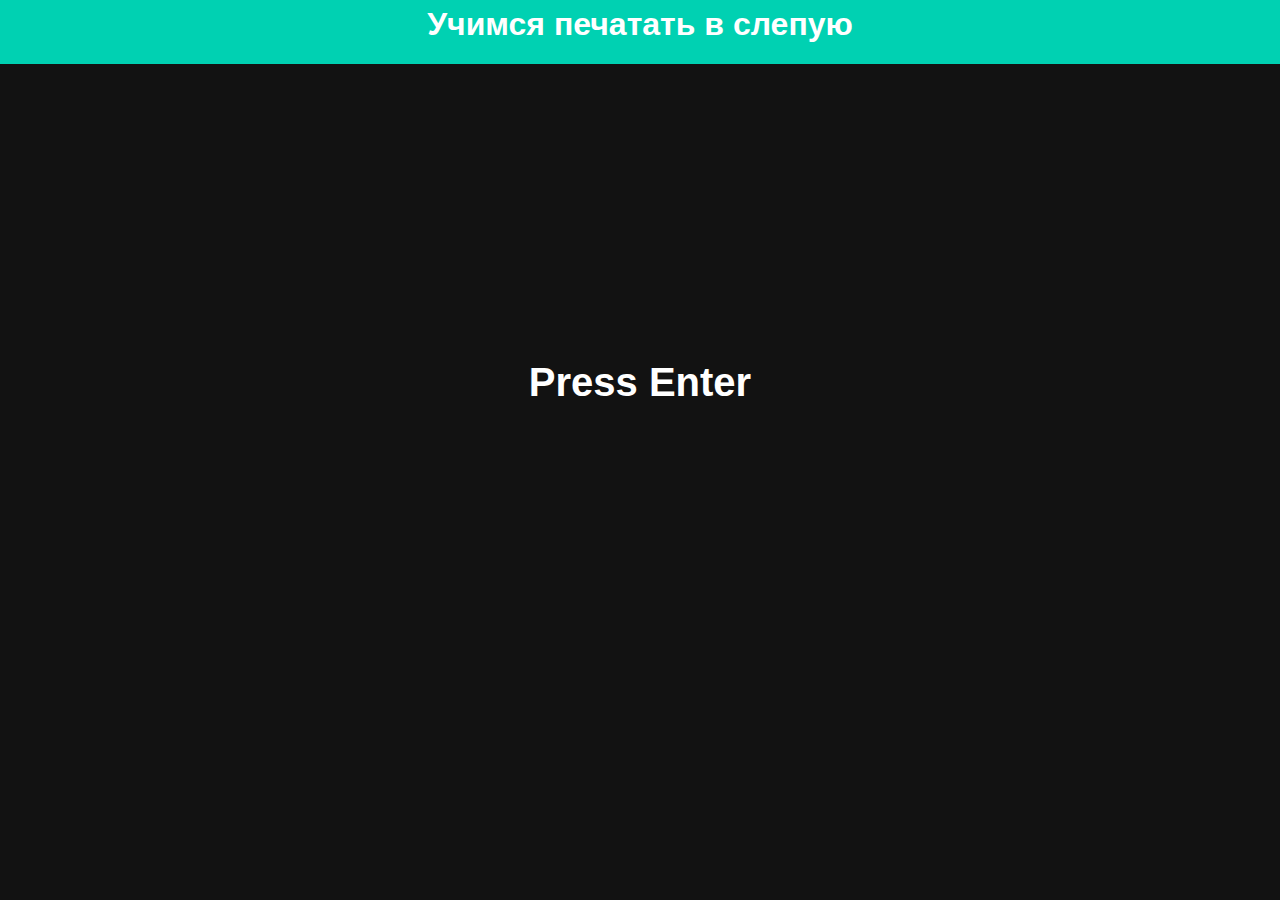
==== index.html @ fc583171 "comment" ====
<!DOCTYPE html>
<html lang="ru">

<head>
    <meta charset="UTF-8">
    <title>Тренажер печати</title>

    <link href="keyboard.png">
    <script src="js/code.js" defer></script>
    <link rel="stylesheet" href="css/bulma.css">
    <link rel="stylesheet" href="css/style.css">

</head>
<div class="modal">

    <div class="modal-content has-background-white">
        <h3 class="is-size-4"> Результат </h3>
        <table class="table">
            <thead>
                <tr>
                    <th> Дата</th>
                    <th> Ошибки </th>
                </tr>
            </thead>
            <tbody>
                <tr class="target_error">
                </tr>
            </tbody>
        </table>
        <div>
            <!-- результаты игры(модалка) -->
        </div>
        <button class="modal-close is-large" aria-label="close"></button>
    </div>
</div>

<body class="has-background-black-bis">

    <section class="hero is-primary is-large">
        <div class="hero-head container">
            <h1 class="label is-size-3 has-text-white promo"> Учимся печатать в слепую</h1>

            <div class="error-panel is-hidden">
                <h3 class="label is-size-4 has-text-link has-text-centered">Ошибки</h3>
                <progress id="prog" class="progress is-danger" value="0" max="10"> </progress>

            </div>

        </div>

        <div class="hero-body has-background-black-bis main-board">
            <div id="columns">
                <h3 class="label is-size-2 has-text-white  has-text-centered begin anim-elem ">Press Enter</h3>
                <div class="buttons columns is-half is-centered "></div>
                <!--это кнопки с буквами-->

                <!-- здесь будет основная отрисовка -->

            </div>

        </div>

        </div>
    </section>
    
</body>

</html>
---- css/style.css ----
body{
    height: 100vh !important;
}.modal-content {
    padding: 10px;
    border-radius: 10px !important;
}
.anim-elem{
    animation-name: moving;
    animation-iteration-count: infinite;
    animation-timing-function: linear;
    animation-duration: 3s;
    animation-direction: alternate-reverse;
}

@keyframes moving{
    from{ transform: translateX(-60px), translateY(-60px)}
    to{ transform: translateX(60px)}
}
.modal {
    position: fixed;
    top: 50%;
    left: 50%;
    transform: translate(-50%, -50%);
  }
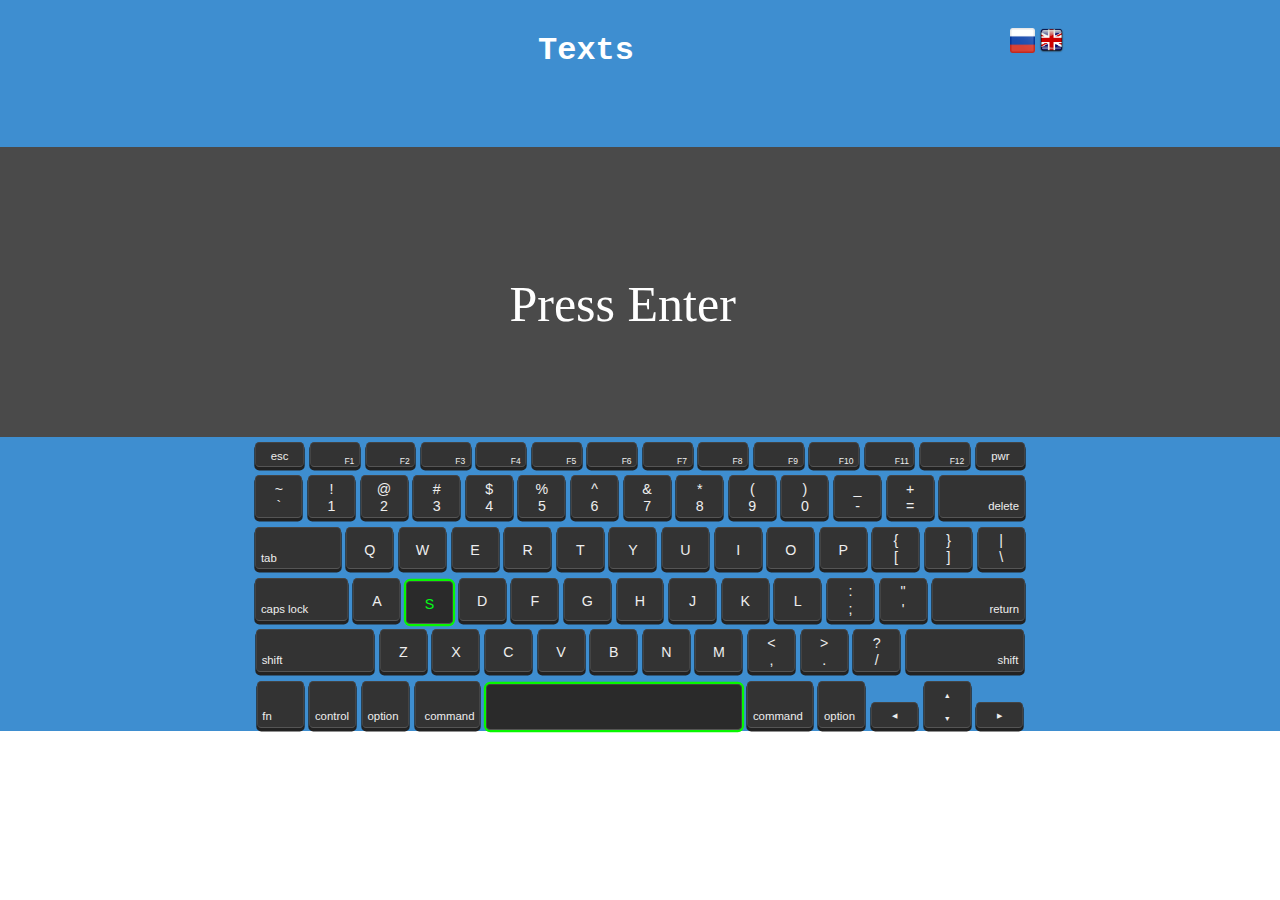
==== commit d44c385b: "final ver" ====
--- a/index.html
+++ b/index.html
@@ -3,23 +3,26 @@
 
 <head>
     <meta charset="UTF-8">
-    <title>Тренажер печати</title>
-
-    <link href="keyboard.png">
+    <meta http-equiv="X-UA-Compatible" content="IE=Edge,chrome=1">
+    <title data-langkey="tab">Тренажер печати</title>
+    <link rel="shortcut icon" href="keyboard.png" type="image/png">
     <script src="js/code.js" defer></script>
     <link rel="stylesheet" href="css/bulma.css">
     <link rel="stylesheet" href="css/style.css">
-
+    <link rel="stylesheet" href="css/javascript.localization.css" type="text/css" />
 </head>
+
 <div class="modal">
-
+   
+    
     <div class="modal-content has-background-white">
-        <h3 class="is-size-4"> Результат </h3>
+
+        <h3 class="is-size-4" data-langkey="Results">Results</h3>
         <table class="table">
             <thead>
                 <tr>
-                    <th> Дата</th>
-                    <th> Ошибки </th>
+                    <th data-langkey="Dates"> Date</th>
+                    <th data-langkey="Error"> Errors</th>
                 </tr>
             </thead>
             <tbody>
@@ -29,40 +32,268 @@
         </table>
         <div>
             <!-- результаты игры(модалка) -->
+            <!-- <div class="overlay" id="overlay"></div> -->
         </div>
         <button class="modal-close is-large" aria-label="close"></button>
+
     </div>
+
 </div>
 
+
 <body class="has-background-black-bis">
 
-    <section class="hero is-primary is-large">
+    <section class="hero is-info is-large">
+
         <div class="hero-head container">
-            <h1 class="label is-size-3 has-text-white promo"> Учимся печатать в слепую</h1>
-
+            <h1 class="label is-size-3 has-text-white promo" data-langkey="head"> Texts Printing Simulator</h1>
+            <div class="lng" id='languages'>
+                <img id="btn-ru" onclick="afterr()" src='images/RUS_icon.png' class='language' data-lang='russian' alt='Russia Flag'
+                    width="25px" />
+                <img id="btn-en" onclick="before()" src="images/ENG_icon.png" class='language' data-lang='english' alt='GB Flag'
+                    width="25px" />
+            </div>
             <div class="error-panel is-hidden">
-                <h3 class="label is-size-4 has-text-link has-text-centered">Ошибки</h3>
+                <!-- панель скрыта до нажатия Ввод -->
+
+                <h3 class="label is-size-4 has-text-white has-text-centered" data-langkey="Errors">Errors</h3>
                 <progress id="prog" class="progress is-danger" value="0" max="10"> </progress>
-
-            </div>
-
-        </div>
-
-        <div class="hero-body has-background-black-bis main-board">
+                <!-- бегунок ошибок -->
+
+            </div>
+
+        </div>
+
+        <div class="hero-body has-background-grey-dark main-board">
             <div id="columns">
-                <h3 class="label is-size-2 has-text-white  has-text-centered begin anim-elem ">Press Enter</h3>
-                <div class="buttons columns is-half is-centered "></div>
-                <!--это кнопки с буквами-->
-
+                <h3 class="text-typing begin" data-langkey="start">Press Enter</h3>
+                <div class="buttons columns is-centered "></div>
+                <!--кнопки с буквами-->
                 <!-- здесь будет основная отрисовка -->
-
-            </div>
-
-        </div>
-
-        </div>
+            </div>
+
+        </div>
+        <div class="keyboard">
+            <div class="keyboard__row keyboard__row--h1">
+                <div data-key="27" class="key--word">
+                    <span>esc</span>
+                </div>
+                <div data-key="112" class="key--fn">
+                    <span>F1</span>
+                </div>
+                <div data-key="113" class="key--fn">
+                    <span>F2</span>
+                </div>
+                <div data-key="114" class="key--fn">
+                    <span>F3</span>
+                </div>
+                <div data-key="115" class="key--fn">
+                    <span>F4</span>
+                </div>
+                <div data-key="116" class="key--fn">
+                    <span>F5</span>
+                </div>
+                <div data-key="117" class="key--fn">
+                    <span>F6</span>
+                </div>
+                <div data-key="118" class="key--fn">
+                    <span>F7</span>
+                </div>
+                <div data-key="119" class="key--fn">
+                    <span>F8</span>
+                </div>
+                <div data-key="120" class="key--fn">
+                    <span>F9</span>
+                </div>
+                <div data-key="121" class="key--fn">
+                    <span>F10</span>
+                </div>
+                <div data-key="122" class="key--fn">
+                    <span>F11</span>
+                </div>
+                <div data-key="123" class="key--fn">
+                    <span>F12</span>
+                </div>
+                <div data-key="n/a" class="key--word">
+                    <span>pwr</span>
+                </div>
+            </div>
+            <div class="keyboard__row">
+                <div class="key--double" data-key="192">
+                    <div>~</div>
+                    <div>`</div>
+                </div>
+                <div class="key--double" data-key="49">
+                    <div>!</div>
+                    <div>1</div>
+                </div>
+                <div class="key--double" data-key="50">
+                    <div>@</div>
+                    <div>2</div>
+                </div>
+                <div class="key--double" data-key="51">
+                    <div>#</div>
+                    <div>3</div>
+                </div>
+                <div class="key--double" data-key="52">
+                    <div>$</div>
+                    <div>4</div>
+                </div>
+                <div class="key--double" data-key="53">
+                    <div>%</div>
+                    <div>5</div>
+                </div>
+                <div class="key--double" data-key="54">
+                    <div>^</div>
+                    <div>6</div>
+                </div>
+                <div class="key--double" data-key="55">
+                    <div>&</div>
+                    <div>7</div>
+                </div>
+                <div class="key--double" data-key="56">
+                    <div>*</div>
+                    <div>8</div>
+                </div>
+                <div class="key--double" data-key="57">
+                    <div>(</div>
+                    <div>9</div>
+                </div>
+                <div class="key--double" data-key="48">
+                    <div>)</div>
+                    <div>0</div>
+                </div>
+                <div class="key--double" data-key="189">
+                    <div>_</div>
+                    <div>-</div>
+                </div>
+                <div class="key--double" data-key="187">
+                    <div>+</div>
+                    <div>=</div>
+                </div>
+                <div class="key--bottom-right key--word key--w4" data-key="8">
+                    <span>delete</span>
+                </div>
+            </div>
+            <div class="keyboard__row">
+                <div class="key--bottom-left key--word key--w4" data-key="9">
+                    <span>tab</span>
+                </div>
+                <div class="key--letter" data-char="Q" data-langkey="Q">Q</div>
+                <div class="key--letter" data-char="W" data-langkey="W">W</div>
+                <div class="key--letter" data-char="E" data-langkey="E">E</div>
+                <div class="key--letter" data-char="R" data-langkey="R">R</div>
+                <div class="key--letter" data-char="T" data-langkey="T">T</div>
+                <div class="key--letter" data-char="Y" data-langkey="Y">Y</div>
+                <div class="key--letter" data-char="U" data-langkey="U">U</div>
+                <div class="key--letter" data-char="I" data-langkey="I">I</div>
+                <div class="key--letter" data-char="O" data-langkey="O">O</div>
+                <div class="key--letter" data-char="P" data-langkey="P">P</div>
+                <div class="key--double" data-key="219" data-char="{[" data-langkey="[">
+                    <div>{</div>
+                    <div>[</div>
+                </div>
+                <div class="key--double" data-key="221" data-char="}]" data-langkey="]">
+                    <div>}</div>
+                    <div>]</div>
+                </div>
+                <div class="key--double" data-key="220" data-char="|\">
+                    <div>|</div>
+                    <div>\</div>
+                </div>
+            </div>
+            <div class="keyboard__row">
+                <div class="key--bottom-left key--word key--w5" data-key="20">
+                    <span>caps lock</span>
+                </div>
+                <div class="key--letter" data-char="A" data-langkey="A">A</div>
+                <div class="key--letter" data-char="S" data-langkey="S">S</div>
+                <div class="key--letter" data-char="D" data-langkey="D">D</div>
+                <div class="key--letter" data-char="F" data-langkey="F">F</div>
+                <div class="key--letter" data-char="G" data-langkey="G">G</div>
+                <div class="key--letter" data-char="H" data-langkey="H">H</div>
+                <div class="key--letter" data-char="J" data-langkey="J">J</div>
+                <div class="key--letter" data-char="K" data-langkey="K">K</div>
+                <div class="key--letter" data-char="L" data-langkey="L">L</div>
+                <div class="key--double" data-key="186" data-langkey=";">
+                    <div>:</div>
+                    <div>;</div>
+                </div>
+                <div class="key--double" data-key="222" data-langkey="'">
+                    <div>"</div>
+                    <div>'</div>
+                </div>
+                <div class="key--bottom-right key--word key--w5" data-key="13">
+                    <span>return</span>
+                </div>
+            </div>
+            <div class="keyboard__row">
+                <div class="key--bottom-left key--word key--w6" data-key="16">
+                    <span>shift</span>
+                </div>
+                <div class="key--letter" data-char="Z" data-langkey="Z">Z</div>
+                <div class="key--letter" data-char="X" data-langkey="X">X</div>
+                <div class="key--letter" data-char="C" data-langkey="C">C</div>
+                <div class="key--letter" data-char="V" data-langkey="V">V</div>
+                <div class="key--letter" data-char="B" data-langkey="B">B</div>
+                <div class="key--letter" data-char="N" data-langkey="N">N</div>
+                <div class="key--letter" data-char="M" data-langkey="M">M</div>
+                <div class="key--double" data-key="188" data-langkey=",">
+                    <div>&lt;</div>
+                    <div>,</div>
+                </div>
+                <div class="key--double" data-key="190" data-langkey=".">
+                    <div>&gt;</div>
+                    <div>.</div>
+                </div>
+                <div class="key--double" data-key="191">
+                    <div>?</div>
+                    <div>/</div>
+                </div>
+                <div class="key--bottom-right key--word key--w6" data-key="16-R">
+                    <span>shift</span>
+                </div>
+            </div>
+            <div class="keyboard__row keyboard__row--h3">
+                <div class="key--bottom-left key--word">
+                    <span>fn</span>
+                </div>
+                <div class="key--bottom-left key--word key--w1" data-key="17">
+                    <span>control</span>
+                </div>
+                <div class="key--bottom-left key--word key--w1" data-key="18">
+                    <span>option</span>
+                </div>
+                <div class="key--bottom-right key--word key--w3" data-key="91">
+                    <span>command</span>
+                </div>
+                <div class="key--double key--right key--space" data-key="32" data-char=" ">
+                    &nbsp;
+                </div>
+                <div class="key--bottom-left key--word key--w3" data-key="93-R">
+                    <span>command</span>
+                </div>
+                <div class="key--bottom-left key--word key--w1" data-key="18-R">
+                    <span>option</span>
+                </div>
+                <div data-key="37" class="key--arrow">
+                    <span>&#9664;</span>
+                </div>
+                <div class="key--double key--arrow--tall" data-key="38">
+                    <div>&#9650;</div>
+                    <div>&#9660;</div>
+                </div>
+                <div data-key="39" class="key--arrow">
+                    <span>&#9654;</span>
+                </div>
+            </div>
+        </div>
+        </div>
+
     </section>
-    
+    <script src='js/localization.js'></script>
+    <script src='js/keyboard.js'></script>
+
 </body>
 
 </html>--- a/css/style.css
+++ b/css/style.css
@@ -1,26 +1,181 @@
-body{
-    height: 100vh !important;
-}.modal-content {
-    padding: 10px;
-    border-radius: 10px !important;
-}
-.anim-elem{
-    animation-name: moving;
-    animation-iteration-count: infinite;
-    animation-timing-function: linear;
-    animation-duration: 3s;
-    animation-direction: alternate-reverse;
-}
 
-@keyframes moving{
-    from{ transform: translateX(-60px), translateY(-60px)}
-    to{ transform: translateX(60px)}
-}
+
 .modal {
+    display: fixed;
     position: fixed;
     top: 50%;
     left: 50%;
     transform: translate(-50%, -50%);
+    
+    box-shadow: 0 0 0 50vmax rgba(0, 0, 0, 0.5);
   }
+  /* .overlay {
+    position: fixed;
+    top: 0;
+    left: 0;
+    width: 100%;
+    height: 100%;
+    z-index: 50;
+    background: #dddddd;
+    bo
+  } */
+  .text-typing
+{
+    width: 40%;
+    color:rgb(255, 255, 255);
+    font-size: 50px;
+    position: relative;
+    left: 38%;
+    font-family: 'Marck Script', cursive;
+    white-space:nowrap;
+    overflow:hidden;
+    -webkit-animation: type 5s steps(1000, end);
+    animation: type 5s steps(1000, end);
+}
 
+@keyframes type{
+    from { width: 0; }
+}
 
+@-webkit-keyframes type{
+    from { width: 0; }
+}
+.lng {
+    position: relative;
+    top: -80px;
+    left: 1000px;
+}
+h1 {
+    text-align: center;
+    font-size: 1.8em;
+    font-family: monospace;
+    padding: 0.7em;
+}
+
+.keyboard {
+    text-align: center;
+    font-size: 14px;
+    font-family: sans-serif;
+}
+
+.keyboard__row {
+    display: inline-block;
+    height: 3em;
+    margin: 0.2em;
+}
+
+.keyboard__row--h1 {
+    height: 1.7em;
+    line-height: 1.4em;
+}
+
+.keyboard__row--h3 {
+    height: 3.3em;
+}
+
+.keyboard__row>* {
+    position: relative;
+    background: #333;
+    text-align: center;
+    color: #eee;
+    float: left;
+    border-radius: 0.3em;
+    margin: 0.2em;
+    padding: 0.2em;
+    width: 3.3em;
+    height: 100%;
+    box-sizing: border-box;
+    cursor: pointer;
+    -webkit-user-select: none;
+    border: 1px solid #444;
+    box-shadow: 0 0.2em 0 0.05em #222;
+    border-bottom-color: #555;
+}
+
+.keyboard__row--h1>div {
+    width: 3.5em;
+}
+
+.keyboard__row>div[data-pressed],
+.keyboard__row>div:active {
+    background: #2a2a2a;
+    color: rgb(4, 252, 24);
+    position: relative;
+    top: 0.2em;
+    box-shadow: 0 0 0 0.15em rgb(8, 247, 0);
+}
+
+.key--w3 {
+    width: 4.6em;
+}
+
+.key--w4 {
+    width: 6em;
+}
+
+.key--w5 {
+    width: 6.5em;
+}
+
+.key--w6 {
+    width: 8.3em;
+}
+
+.key--space {
+    width: 18em;
+}
+
+.key--double>* {
+    padding-top: 0.1em;
+}
+
+.key--letter {
+    line-height: 2.8em;
+}
+
+.key--bottom-left>* {
+    position: absolute;
+    text-align: left;
+    bottom: 0.4em;
+    left: 0.4em;
+}
+
+.key--bottom-right>* {
+    position: absolute;
+    text-align: right;
+    bottom: 0.4em;
+    right: 0.4em;
+}
+
+.key--fn>* {
+    font-size: 0.6em;
+    line-height: 1em;
+    padding-top: 1.2em;
+    padding-right: 0.2em;
+    text-align: right;
+    float: right;
+}
+
+.key--word>* {
+    font-size: 0.8em;
+}
+
+.key--arrow--tall>*,
+.key--arrow>* {
+    font-size: 0.5em;
+    line-height: 3em;
+}
+
+.key--arrow {
+    height: 1.8em;
+    margin-top: 1.7em;
+    line-height: 0.5em;
+}
+
+.key--arrow--tall>* {
+    padding-top: 0.2em;
+}
+
+.keyboard>.keyboard__row {
+    text-align: center;
+}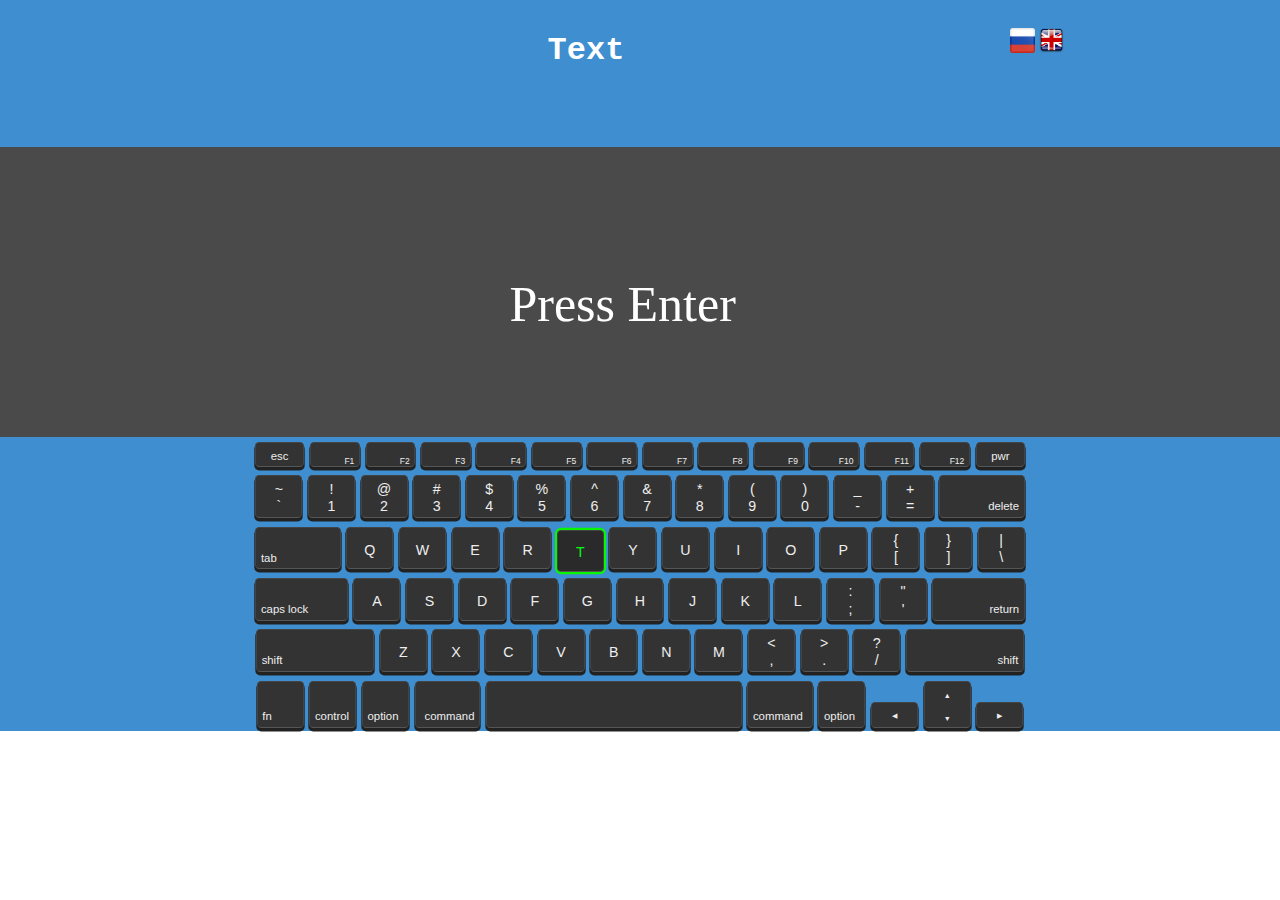
==== commit 30e4f45f: "final version" ====
--- a/index.html
+++ b/index.html
@@ -48,9 +48,9 @@
         <div class="hero-head container">
             <h1 class="label is-size-3 has-text-white promo" data-langkey="head"> Texts Printing Simulator</h1>
             <div class="lng" id='languages'>
-                <img id="btn-ru" onclick="afterr()" src='images/RUS_icon.png' class='language' data-lang='russian' alt='Russia Flag'
+                <img id="btn-ru" src='images/RUS_icon.png' class='language' data-lang='russian' alt='Russia Flag'
                     width="25px" />
-                <img id="btn-en" onclick="before()" src="images/ENG_icon.png" class='language' data-lang='english' alt='GB Flag'
+                <img id="btn-en" src="images/ENG_icon.png" class='language' data-lang='english' alt='GB Flag'
                     width="25px" />
             </div>
             <div class="error-panel is-hidden">
--- a/css/style.css
+++ b/css/style.css
@@ -9,16 +9,6 @@
     
     box-shadow: 0 0 0 50vmax rgba(0, 0, 0, 0.5);
   }
-  /* .overlay {
-    position: fixed;
-    top: 0;
-    left: 0;
-    width: 100%;
-    height: 100%;
-    z-index: 50;
-    background: #dddddd;
-    bo
-  } */
   .text-typing
 {
     width: 40%;
